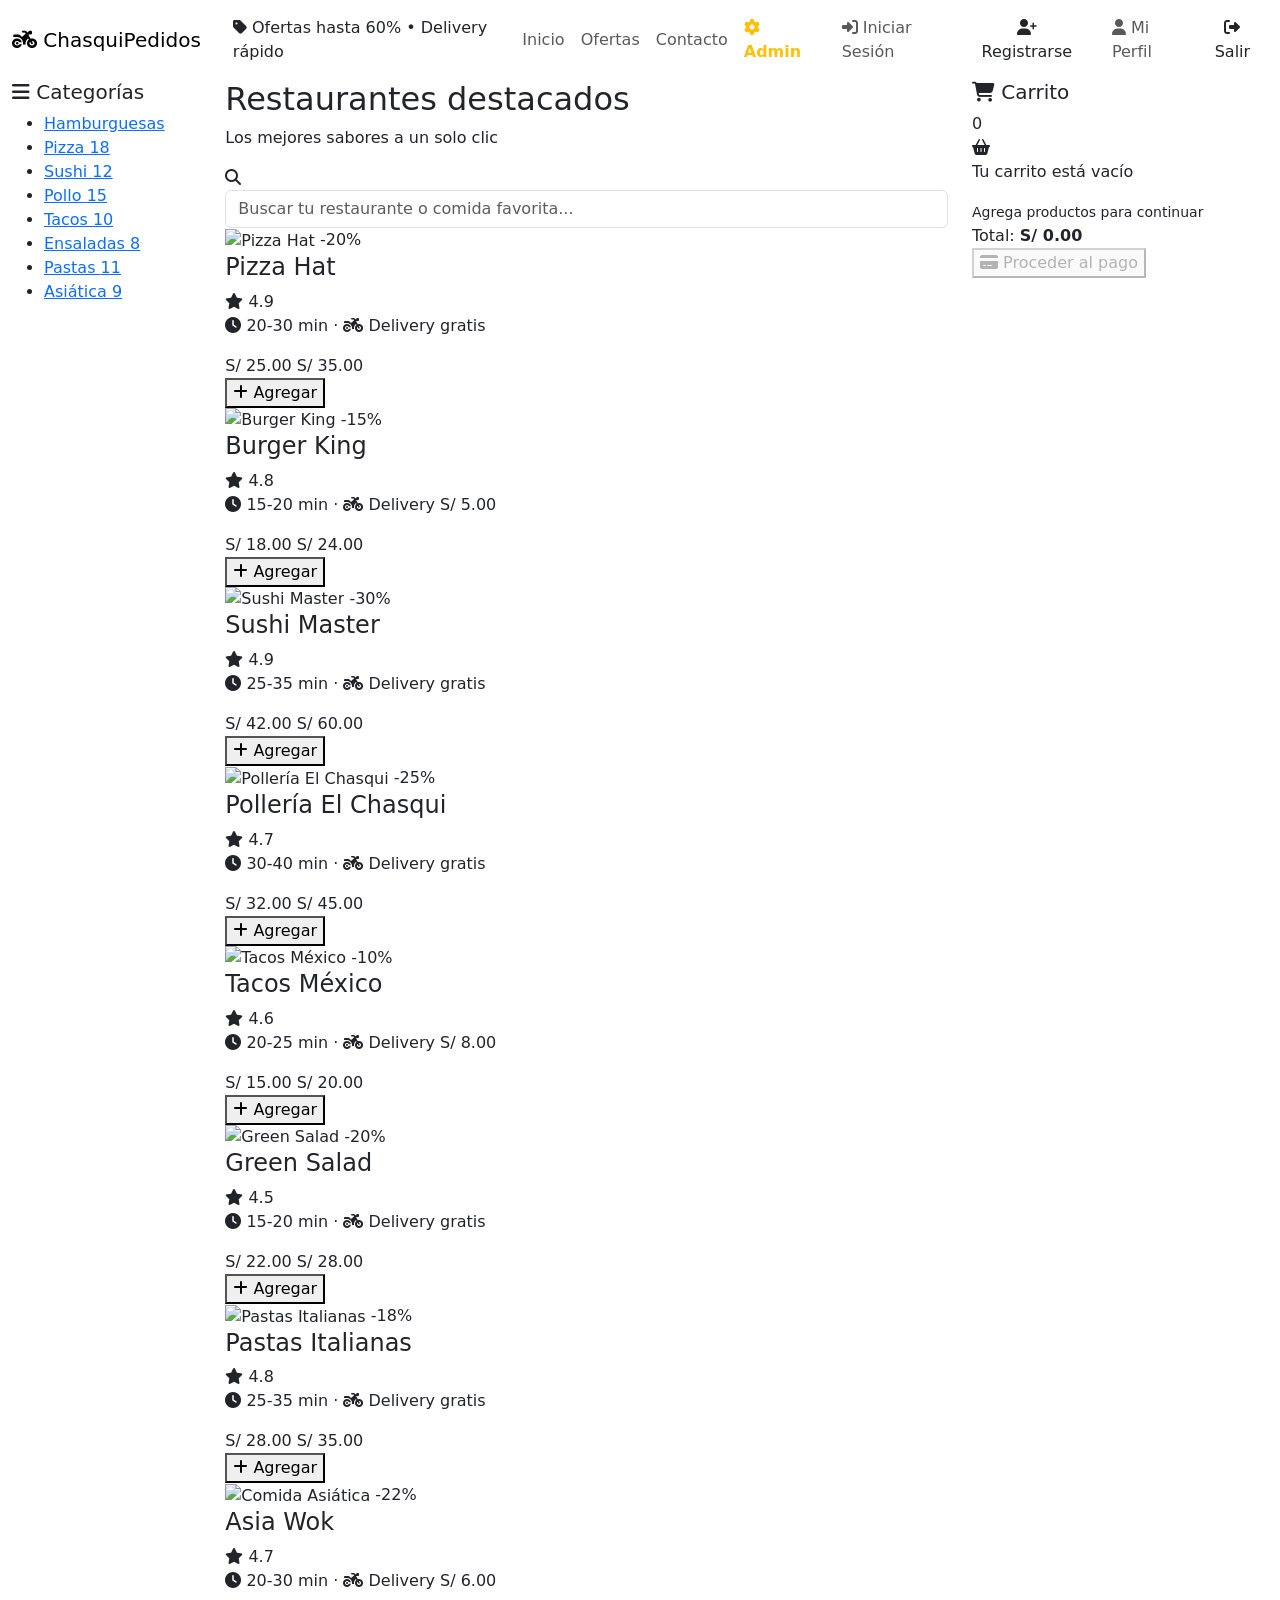
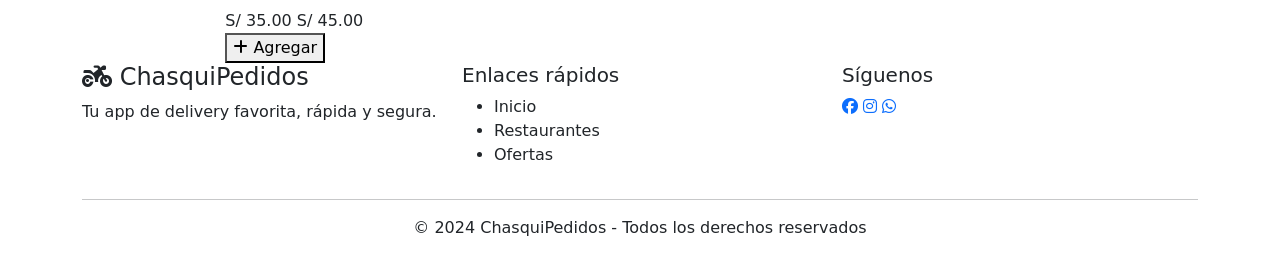
==== avance2final/app/src/main/resources/templates/index.html @ f3abd0d1 "Initial commit" ====
<!DOCTYPE html>
<html lang="es" xmlns:th="http://www.thymeleaf.org">
<head>
    <meta charset="UTF-8">
    <meta name="viewport" content="width=device-width, initial-scale=1.0">
    <title>ChasquiPedidos - Tu delivery rápido</title>
    
    <link href="https://cdn.jsdelivr.net/npm/bootstrap@5.3.3/dist/css/bootstrap.min.css" rel="stylesheet">
    <link rel="stylesheet" href="https://cdnjs.cloudflare.com/ajax/libs/font-awesome/6.5.1/css/all.min.css">
    <link href="https://fonts.googleapis.com/css2?family=Inter:wght@300;400;500;600;700;800&display=swap" rel="stylesheet">
    <link rel="stylesheet" th:href="@{/css/global.css}">
    <link rel="stylesheet" th:href="@{/css/main.css}">
    <link rel="stylesheet" th:href="@{/css/responsive.css}">
</head>
<body>
<div class="background-blur blur-one"></div>
<div class="background-blur blur-two"></div>

<nav class="navbar navbar-expand-lg custom-navbar">
    <div class="container-fluid">
        <a class="navbar-brand logo" th:href="@{/}">
            <i class="fas fa-motorcycle"></i> ChasquiPedidos
        </a>
        
        <div class="offer-badge ms-3">
            <i class="fas fa-tag"></i> Ofertas hasta 60% • Delivery rápido
        </div>
        
        <button class="navbar-toggler" type="button" data-bs-toggle="collapse" data-bs-target="#navbarContent">
            <span class="navbar-toggler-icon"></span>
        </button>
        
        <div class="collapse navbar-collapse" id="navbarContent">
            <ul class="navbar-nav ms-auto align-items-center">
                <li class="nav-item">
                    <a class="nav-link" th:href="@{/}">Inicio</a>
                </li>
                <li class="nav-item">
                    <a class="nav-link" th:href="@{/ofertas}">Ofertas</a>
                </li>
                <li class="nav-item">
                    <a class="nav-link" th:href="@{/contacto}">Contacto</a>
                </li>
                <li class="nav-item" th:if="${session.usuarioLogueado != null and (session.usuarioLogueado.correo == 'cristofer@gmail.com' or session.usuarioLogueado.correo == 'duvan@gmail.com')}">
                    <a class="nav-link text-warning fw-bold" th:href="@{/admin}"><i class="fas fa-cog"></i> Admin</a>
                </li>
                <!-- Si no está logueado -->
                <li class="nav-item ms-3" th:if="${session.usuarioLogueado == null}">
                    <a class="nav-link login-link-nav" th:href="@{/login}">
                        <i class="fas fa-sign-in-alt"></i> Iniciar Sesión
                    </a>
                </li>
                <li class="nav-item ms-2" th:if="${session.usuarioLogueado == null}">
                    <a class="btn register-btn" th:href="@{/registro}">
                        <i class="fas fa-user-plus"></i> Registrarse
                    </a>
                </li>
                
                <!-- Si está logueado -->
                <li class="nav-item ms-3" th:if="${session.usuarioLogueado != null}">
                    <a class="nav-link login-link-nav" th:href="@{/perfil}">
                        <i class="fas fa-user"></i> <span th:text="${session.usuarioLogueado.nombres}">Mi Perfil</span>
                    </a>
                </li>
                <li class="nav-item ms-2" th:if="${session.usuarioLogueado != null}">
                    <a class="btn register-btn" th:href="@{/logout}">
                        <i class="fas fa-sign-out-alt"></i> Salir
                    </a>
                </li>
            </ul>
        </div>
    </div>
</nav>

<main class="main-content">
    <div class="container-fluid">
        <div class="row">
            
            <aside class="col-lg-2 col-md-3 sidebar">
                <div class="sidebar-card">
                    <div class="sidebar-header">
                        <h5><i class="fas fa-bars"></i> Categorías</h5>
                    </div>
                    <ul class="categories-list">
                        <li><a href="#">Hamburguesas</a></li>
                        <li><a href="#">Pizza <span class="count">18</span></a></li>
                        <li><a href="#">Sushi <span class="count">12</span></a></li>
                        <li><a href="#">Pollo <span class="count">15</span></a></li>
                        <li><a href="#">Tacos <span class="count">10</span></a></li>
                        <li><a href="#">Ensaladas <span class="count">8</span></a></li>
                        <li><a href="#">Pastas <span class="count">11</span></a></li>
                        <li><a href="#">Asiática <span class="count">9</span></a></li>
                    </ul>
                </div>
            </aside>
            
            <div class="col-lg-7 col-md-6 restaurants-container">
                <div class="section-header">
                    <h2>Restaurantes destacados</h2>
                    <p>Los mejores sabores a un solo clic</p>
                </div>
                
                <!-- Buscador de Restaurantes -->
                <div class="search-filter-container">
                    <div class="search-box">
                        <i class="fas fa-search search-icon"></i>
                        <input type="text" id="searchInput" placeholder="Buscar tu restaurante o comida favorita..." class="form-control search-input">
                    </div>
                </div>
                
                <div class="restaurants-grid" id="restaurantsGrid">
                    <div class="restaurant-card">
                        <div class="restaurant-img">
                            <img src="https://images.unsplash.com/photo-1513104890138-7c749659a591?w=300&h=140&fit=crop" alt="Pizza Hat">
                            <span class="restaurant-offer">-20%</span>
                        </div>
                        <div class="restaurant-info">
                            <div class="restaurant-header">
                                <h4>Pizza Hat</h4>
                                <div class="rating">
                                    <i class="fas fa-star"></i>
                                    <span>4.9</span>
                                </div>
                            </div>
                            <p class="restaurant-desc"><i class="fas fa-clock"></i> 20-30 min · <i class="fas fa-motorcycle"></i> Delivery gratis</p>
                            <div class="restaurant-footer">
                                <div class="price">S/ 25.00 <span>S/ 35.00</span></div>
                                <button class="add-to-cart" onclick="addToCart('Pizza Hat', 25)">
                                    <i class="fas fa-plus"></i> Agregar
                                </button>
                            </div>
                        </div>
                    </div>
                    
                    <div class="restaurant-card">
                        <div class="restaurant-img">
                            <img src="https://images.unsplash.com/photo-1565299624946-b28f40a0ae38?w=300&h=140&fit=crop" alt="Burger King">
                            <span class="restaurant-offer">-15%</span>
                        </div>
                        <div class="restaurant-info">
                            <div class="restaurant-header">
                                <h4>Burger King</h4>
                                <div class="rating">
                                    <i class="fas fa-star"></i>
                                    <span>4.8</span>
                                </div>
                            </div>
                            <p class="restaurant-desc"><i class="fas fa-clock"></i> 15-20 min · <i class="fas fa-motorcycle"></i> Delivery S/ 5.00</p>
                            <div class="restaurant-footer">
                                <div class="price">S/ 18.00 <span>S/ 24.00</span></div>
                                <button class="add-to-cart" onclick="addToCart('Burger King', 18)">
                                    <i class="fas fa-plus"></i> Agregar
                                </button>
                            </div>
                        </div>
                    </div>
                    
                    <div class="restaurant-card">
                        <div class="restaurant-img">
                            <img src="https://images.unsplash.com/photo-1559314809-0d155014e29e?w=300&h=140&fit=crop" alt="Sushi Master">
                            <span class="restaurant-offer">-30%</span>
                        </div>
                        <div class="restaurant-info">
                            <div class="restaurant-header">
                                <h4>Sushi Master</h4>
                                <div class="rating">
                                    <i class="fas fa-star"></i>
                                    <span>4.9</span>
                                </div>
                            </div>
                            <p class="restaurant-desc"><i class="fas fa-clock"></i> 25-35 min · <i class="fas fa-motorcycle"></i> Delivery gratis</p>
                            <div class="restaurant-footer">
                                <div class="price">S/ 42.00 <span>S/ 60.00</span></div>
                                <button class="add-to-cart" onclick="addToCart('Sushi Master', 42)">
                                    <i class="fas fa-plus"></i> Agregar
                                </button>
                            </div>
                        </div>
                    </div>
                    
                    <div class="restaurant-card">
                        <div class="restaurant-img">
                            <img src="https://images.unsplash.com/photo-1594212699903-ec8a3eca50f5?w=300&h=140&fit=crop" alt="Pollería El Chasqui">
                            <span class="restaurant-offer">-25%</span>
                        </div>
                        <div class="restaurant-info">
                            <div class="restaurant-header">
                                <h4>Pollería El Chasqui</h4>
                                <div class="rating">
                                    <i class="fas fa-star"></i>
                                    <span>4.7</span>
                                </div>
                            </div>
                            <p class="restaurant-desc"><i class="fas fa-clock"></i> 30-40 min · <i class="fas fa-motorcycle"></i> Delivery gratis</p>
                            <div class="restaurant-footer">
                                <div class="price">S/ 32.00 <span>S/ 45.00</span></div>
                                <button class="add-to-cart" onclick="addToCart('Pollería El Chasqui', 32)">
                                    <i class="fas fa-plus"></i> Agregar
                                </button>
                            </div>
                        </div>
                    </div>
                    
                    <div class="restaurant-card">
                        <div class="restaurant-img">
                            <img src="https://images.unsplash.com/photo-1551504734-5ee1c4a1479b?w=300&h=140&fit=crop" alt="Tacos México">
                            <span class="restaurant-offer">-10%</span>
                        </div>
                        <div class="restaurant-info">
                            <div class="restaurant-header">
                                <h4>Tacos México</h4>
                                <div class="rating">
                                    <i class="fas fa-star"></i>
                                    <span>4.6</span>
                                </div>
                            </div>
                            <p class="restaurant-desc"><i class="fas fa-clock"></i> 20-25 min · <i class="fas fa-motorcycle"></i> Delivery S/ 8.00</p>
                            <div class="restaurant-footer">
                                <div class="price">S/ 15.00 <span>S/ 20.00</span></div>
                                <button class="add-to-cart" onclick="addToCart('Tacos México', 15)">
                                    <i class="fas fa-plus"></i> Agregar
                                </button>
                            </div>
                        </div>
                    </div>
                    
                    <div class="restaurant-card">
                        <div class="restaurant-img">
                            <img src="https://images.unsplash.com/photo-1546069901-ba9599a7e63c?w=300&h=140&fit=crop" alt="Green Salad">
                            <span class="restaurant-offer">-20%</span>
                        </div>
                        <div class="restaurant-info">
                            <div class="restaurant-header">
                                <h4>Green Salad</h4>
                                <div class="rating">
                                    <i class="fas fa-star"></i>
                                    <span>4.5</span>
                                </div>
                            </div>
                            <p class="restaurant-desc"><i class="fas fa-clock"></i> 15-20 min · <i class="fas fa-motorcycle"></i> Delivery gratis</p>
                            <div class="restaurant-footer">
                                <div class="price">S/ 22.00 <span>S/ 28.00</span></div>
                                <button class="add-to-cart" onclick="addToCart('Green Salad', 22)">
                                    <i class="fas fa-plus"></i> Agregar
                                </button>
                            </div>
                        </div>
                    </div>
                    
                    <div class="restaurant-card">
                        <div class="restaurant-img">
                            <img src="https://images.unsplash.com/photo-1586190848861-99aa4a171e90?w=300&h=140&fit=crop" alt="Pastas Italianas">
                            <span class="restaurant-offer">-18%</span>
                        </div>
                        <div class="restaurant-info">
                            <div class="restaurant-header">
                                <h4>Pastas Italianas</h4>
                                <div class="rating">
                                    <i class="fas fa-star"></i>
                                    <span>4.8</span>
                                </div>
                            </div>
                            <p class="restaurant-desc"><i class="fas fa-clock"></i> 25-35 min · <i class="fas fa-motorcycle"></i> Delivery gratis</p>
                            <div class="restaurant-footer">
                                <div class="price">S/ 28.00 <span>S/ 35.00</span></div>
                                <button class="add-to-cart" onclick="addToCart('Pastas Italianas', 28)">
                                    <i class="fas fa-plus"></i> Agregar
                                </button>
                            </div>
                        </div>
                    </div>
                    
                    <div class="restaurant-card">
                        <div class="restaurant-img">
                            <img src="https://images.unsplash.com/photo-1563245372-f21724e3856d?w=300&h=140&fit=crop" alt="Comida Asiática">
                            <span class="restaurant-offer">-22%</span>
                        </div>
                        <div class="restaurant-info">
                            <div class="restaurant-header">
                                <h4>Asia Wok</h4>
                                <div class="rating">
                                    <i class="fas fa-star"></i>
                                    <span>4.7</span>
                                </div>
                            </div>
                            <p class="restaurant-desc"><i class="fas fa-clock"></i> 20-30 min · <i class="fas fa-motorcycle"></i> Delivery S/ 6.00</p>
                            <div class="restaurant-footer">
                                <div class="price">S/ 35.00 <span>S/ 45.00</span></div>
                                <button class="add-to-cart" onclick="addToCart('Asia Wok', 35)">
                                    <i class="fas fa-plus"></i> Agregar
                                </button>
                            </div>
                        </div>
                    </div>
                </div>
            </div>
            
            <aside class="col-lg-3 col-md-3 cart-sidebar">
                <div class="cart-card">
                    <div class="cart-header">
                        <h5><i class="fas fa-shopping-cart"></i> Carrito</h5>
                        <span class="cart-counter" id="cartCounter">0</span>
                    </div>
                    
                    <div class="cart-items" id="cartItems">
                        <div class="empty-cart">
                            <i class="fas fa-shopping-basket"></i>
                            <p>Tu carrito está vacío</p>
                            <small>Agrega productos para continuar</small>
                        </div>
                    </div>
                    
                    <div class="cart-footer">
                        <div class="cart-total">
                            <span>Total:</span>
                            <strong id="cartTotal">S/ 0.00</strong>
                        </div>
                        <button class="checkout-btn" id="checkoutBtn" disabled>
                            <i class="fas fa-credit-card"></i> Proceder al pago
                        </button>
                    </div>  
                </div>
            </aside>
        </div>
    </div>
</main>

<footer class="footer">
    <div class="container">
        <div class="footer-content">
            <div class="row">
                <div class="col-md-4">
                    <h4><i class="fas fa-motorcycle"></i> ChasquiPedidos</h4>
                    <p>Tu app de delivery favorita, rápida y segura.</p>
                </div>
                <div class="col-md-4">
                    <h5>Enlaces rápidos</h5>
                    <ul>
                        <li><a th:href="@{/}">Inicio</a></li>
                        <li><a th:href="@{/restaurantes}">Restaurantes</a></li>
                        <li><a th:href="@{/ofertas}">Ofertas</a></li>
                    </ul>
                </div>
                <div class="col-md-4">
                    <h5>Síguenos</h5>
                    <div class="social-links">
                        <a href="#"><i class="fab fa-facebook"></i></a>
                        <a href="#"><i class="fab fa-instagram"></i></a>
                        <a href="#"><i class="fab fa-whatsapp"></i></a>
                    </div>
                </div>
            </div>
            <hr>
            <p class="text-center">&copy; 2024 ChasquiPedidos - Todos los derechos reservados</p>
        </div>
    </div>
</footer>

<script src="https://cdn.jsdelivr.net/npm/bootstrap@5.3.3/dist/js/bootstrap.bundle.min.js"></script>
<script th:src="@{/js/app.js}"></script>
<script th:src="@{/js/navbar.js}"></script>
<script th:src="@{/js/home.js}"></script>
</body>
</html>
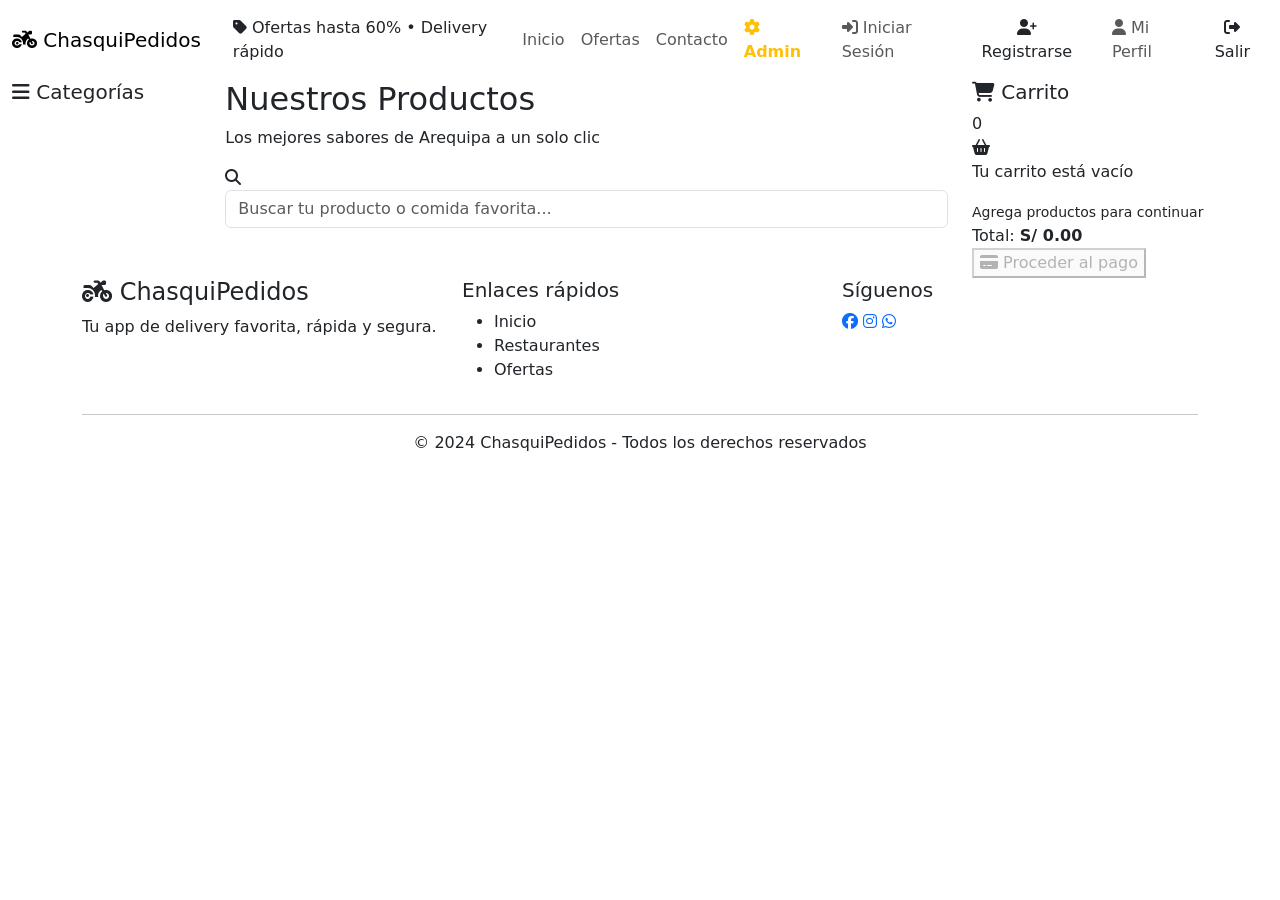
==== commit 56062c24: "ultima modi" ====
--- a/avance2final/app/src/main/resources/templates/index.html
+++ b/avance2final/app/src/main/resources/templates/index.html
@@ -81,217 +81,28 @@
                     <div class="sidebar-header">
                         <h5><i class="fas fa-bars"></i> Categorías</h5>
                     </div>
-                    <ul class="categories-list">
-                        <li><a href="#">Hamburguesas</a></li>
-                        <li><a href="#">Pizza <span class="count">18</span></a></li>
-                        <li><a href="#">Sushi <span class="count">12</span></a></li>
-                        <li><a href="#">Pollo <span class="count">15</span></a></li>
-                        <li><a href="#">Tacos <span class="count">10</span></a></li>
-                        <li><a href="#">Ensaladas <span class="count">8</span></a></li>
-                        <li><a href="#">Pastas <span class="count">11</span></a></li>
-                        <li><a href="#">Asiática <span class="count">9</span></a></li>
+                    <ul class="categories-list" id="categoriesList">
+                        <!-- Se cargará dinámicamente -->
                     </ul>
                 </div>
             </aside>
             
             <div class="col-lg-7 col-md-6 restaurants-container">
                 <div class="section-header">
-                    <h2>Restaurantes destacados</h2>
-                    <p>Los mejores sabores a un solo clic</p>
+                    <h2>Nuestros Productos</h2>
+                    <p>Los mejores sabores de Arequipa a un solo clic</p>
                 </div>
                 
-                <!-- Buscador de Restaurantes -->
+                <!-- Buscador de Productos -->
                 <div class="search-filter-container">
                     <div class="search-box">
                         <i class="fas fa-search search-icon"></i>
-                        <input type="text" id="searchInput" placeholder="Buscar tu restaurante o comida favorita..." class="form-control search-input">
+                        <input type="text" id="searchInput" placeholder="Buscar tu producto o comida favorita..." class="form-control search-input">
                     </div>
                 </div>
                 
                 <div class="restaurants-grid" id="restaurantsGrid">
-                    <div class="restaurant-card">
-                        <div class="restaurant-img">
-                            <img src="https://images.unsplash.com/photo-1513104890138-7c749659a591?w=300&h=140&fit=crop" alt="Pizza Hat">
-                            <span class="restaurant-offer">-20%</span>
-                        </div>
-                        <div class="restaurant-info">
-                            <div class="restaurant-header">
-                                <h4>Pizza Hat</h4>
-                                <div class="rating">
-                                    <i class="fas fa-star"></i>
-                                    <span>4.9</span>
-                                </div>
-                            </div>
-                            <p class="restaurant-desc"><i class="fas fa-clock"></i> 20-30 min · <i class="fas fa-motorcycle"></i> Delivery gratis</p>
-                            <div class="restaurant-footer">
-                                <div class="price">S/ 25.00 <span>S/ 35.00</span></div>
-                                <button class="add-to-cart" onclick="addToCart('Pizza Hat', 25)">
-                                    <i class="fas fa-plus"></i> Agregar
-                                </button>
-                            </div>
-                        </div>
-                    </div>
-                    
-                    <div class="restaurant-card">
-                        <div class="restaurant-img">
-                            <img src="https://images.unsplash.com/photo-1565299624946-b28f40a0ae38?w=300&h=140&fit=crop" alt="Burger King">
-                            <span class="restaurant-offer">-15%</span>
-                        </div>
-                        <div class="restaurant-info">
-                            <div class="restaurant-header">
-                                <h4>Burger King</h4>
-                                <div class="rating">
-                                    <i class="fas fa-star"></i>
-                                    <span>4.8</span>
-                                </div>
-                            </div>
-                            <p class="restaurant-desc"><i class="fas fa-clock"></i> 15-20 min · <i class="fas fa-motorcycle"></i> Delivery S/ 5.00</p>
-                            <div class="restaurant-footer">
-                                <div class="price">S/ 18.00 <span>S/ 24.00</span></div>
-                                <button class="add-to-cart" onclick="addToCart('Burger King', 18)">
-                                    <i class="fas fa-plus"></i> Agregar
-                                </button>
-                            </div>
-                        </div>
-                    </div>
-                    
-                    <div class="restaurant-card">
-                        <div class="restaurant-img">
-                            <img src="https://images.unsplash.com/photo-1559314809-0d155014e29e?w=300&h=140&fit=crop" alt="Sushi Master">
-                            <span class="restaurant-offer">-30%</span>
-                        </div>
-                        <div class="restaurant-info">
-                            <div class="restaurant-header">
-                                <h4>Sushi Master</h4>
-                                <div class="rating">
-                                    <i class="fas fa-star"></i>
-                                    <span>4.9</span>
-                                </div>
-                            </div>
-                            <p class="restaurant-desc"><i class="fas fa-clock"></i> 25-35 min · <i class="fas fa-motorcycle"></i> Delivery gratis</p>
-                            <div class="restaurant-footer">
-                                <div class="price">S/ 42.00 <span>S/ 60.00</span></div>
-                                <button class="add-to-cart" onclick="addToCart('Sushi Master', 42)">
-                                    <i class="fas fa-plus"></i> Agregar
-                                </button>
-                            </div>
-                        </div>
-                    </div>
-                    
-                    <div class="restaurant-card">
-                        <div class="restaurant-img">
-                            <img src="https://images.unsplash.com/photo-1594212699903-ec8a3eca50f5?w=300&h=140&fit=crop" alt="Pollería El Chasqui">
-                            <span class="restaurant-offer">-25%</span>
-                        </div>
-                        <div class="restaurant-info">
-                            <div class="restaurant-header">
-                                <h4>Pollería El Chasqui</h4>
-                                <div class="rating">
-                                    <i class="fas fa-star"></i>
-                                    <span>4.7</span>
-                                </div>
-                            </div>
-                            <p class="restaurant-desc"><i class="fas fa-clock"></i> 30-40 min · <i class="fas fa-motorcycle"></i> Delivery gratis</p>
-                            <div class="restaurant-footer">
-                                <div class="price">S/ 32.00 <span>S/ 45.00</span></div>
-                                <button class="add-to-cart" onclick="addToCart('Pollería El Chasqui', 32)">
-                                    <i class="fas fa-plus"></i> Agregar
-                                </button>
-                            </div>
-                        </div>
-                    </div>
-                    
-                    <div class="restaurant-card">
-                        <div class="restaurant-img">
-                            <img src="https://images.unsplash.com/photo-1551504734-5ee1c4a1479b?w=300&h=140&fit=crop" alt="Tacos México">
-                            <span class="restaurant-offer">-10%</span>
-                        </div>
-                        <div class="restaurant-info">
-                            <div class="restaurant-header">
-                                <h4>Tacos México</h4>
-                                <div class="rating">
-                                    <i class="fas fa-star"></i>
-                                    <span>4.6</span>
-                                </div>
-                            </div>
-                            <p class="restaurant-desc"><i class="fas fa-clock"></i> 20-25 min · <i class="fas fa-motorcycle"></i> Delivery S/ 8.00</p>
-                            <div class="restaurant-footer">
-                                <div class="price">S/ 15.00 <span>S/ 20.00</span></div>
-                                <button class="add-to-cart" onclick="addToCart('Tacos México', 15)">
-                                    <i class="fas fa-plus"></i> Agregar
-                                </button>
-                            </div>
-                        </div>
-                    </div>
-                    
-                    <div class="restaurant-card">
-                        <div class="restaurant-img">
-                            <img src="https://images.unsplash.com/photo-1546069901-ba9599a7e63c?w=300&h=140&fit=crop" alt="Green Salad">
-                            <span class="restaurant-offer">-20%</span>
-                        </div>
-                        <div class="restaurant-info">
-                            <div class="restaurant-header">
-                                <h4>Green Salad</h4>
-                                <div class="rating">
-                                    <i class="fas fa-star"></i>
-                                    <span>4.5</span>
-                                </div>
-                            </div>
-                            <p class="restaurant-desc"><i class="fas fa-clock"></i> 15-20 min · <i class="fas fa-motorcycle"></i> Delivery gratis</p>
-                            <div class="restaurant-footer">
-                                <div class="price">S/ 22.00 <span>S/ 28.00</span></div>
-                                <button class="add-to-cart" onclick="addToCart('Green Salad', 22)">
-                                    <i class="fas fa-plus"></i> Agregar
-                                </button>
-                            </div>
-                        </div>
-                    </div>
-                    
-                    <div class="restaurant-card">
-                        <div class="restaurant-img">
-                            <img src="https://images.unsplash.com/photo-1586190848861-99aa4a171e90?w=300&h=140&fit=crop" alt="Pastas Italianas">
-                            <span class="restaurant-offer">-18%</span>
-                        </div>
-                        <div class="restaurant-info">
-                            <div class="restaurant-header">
-                                <h4>Pastas Italianas</h4>
-                                <div class="rating">
-                                    <i class="fas fa-star"></i>
-                                    <span>4.8</span>
-                                </div>
-                            </div>
-                            <p class="restaurant-desc"><i class="fas fa-clock"></i> 25-35 min · <i class="fas fa-motorcycle"></i> Delivery gratis</p>
-                            <div class="restaurant-footer">
-                                <div class="price">S/ 28.00 <span>S/ 35.00</span></div>
-                                <button class="add-to-cart" onclick="addToCart('Pastas Italianas', 28)">
-                                    <i class="fas fa-plus"></i> Agregar
-                                </button>
-                            </div>
-                        </div>
-                    </div>
-                    
-                    <div class="restaurant-card">
-                        <div class="restaurant-img">
-                            <img src="https://images.unsplash.com/photo-1563245372-f21724e3856d?w=300&h=140&fit=crop" alt="Comida Asiática">
-                            <span class="restaurant-offer">-22%</span>
-                        </div>
-                        <div class="restaurant-info">
-                            <div class="restaurant-header">
-                                <h4>Asia Wok</h4>
-                                <div class="rating">
-                                    <i class="fas fa-star"></i>
-                                    <span>4.7</span>
-                                </div>
-                            </div>
-                            <p class="restaurant-desc"><i class="fas fa-clock"></i> 20-30 min · <i class="fas fa-motorcycle"></i> Delivery S/ 6.00</p>
-                            <div class="restaurant-footer">
-                                <div class="price">S/ 35.00 <span>S/ 45.00</span></div>
-                                <button class="add-to-cart" onclick="addToCart('Asia Wok', 35)">
-                                    <i class="fas fa-plus"></i> Agregar
-                                </button>
-                            </div>
-                        </div>
-                    </div>
+                    <!-- Se cargará dinámicamente -->
                 </div>
             </div>
             
